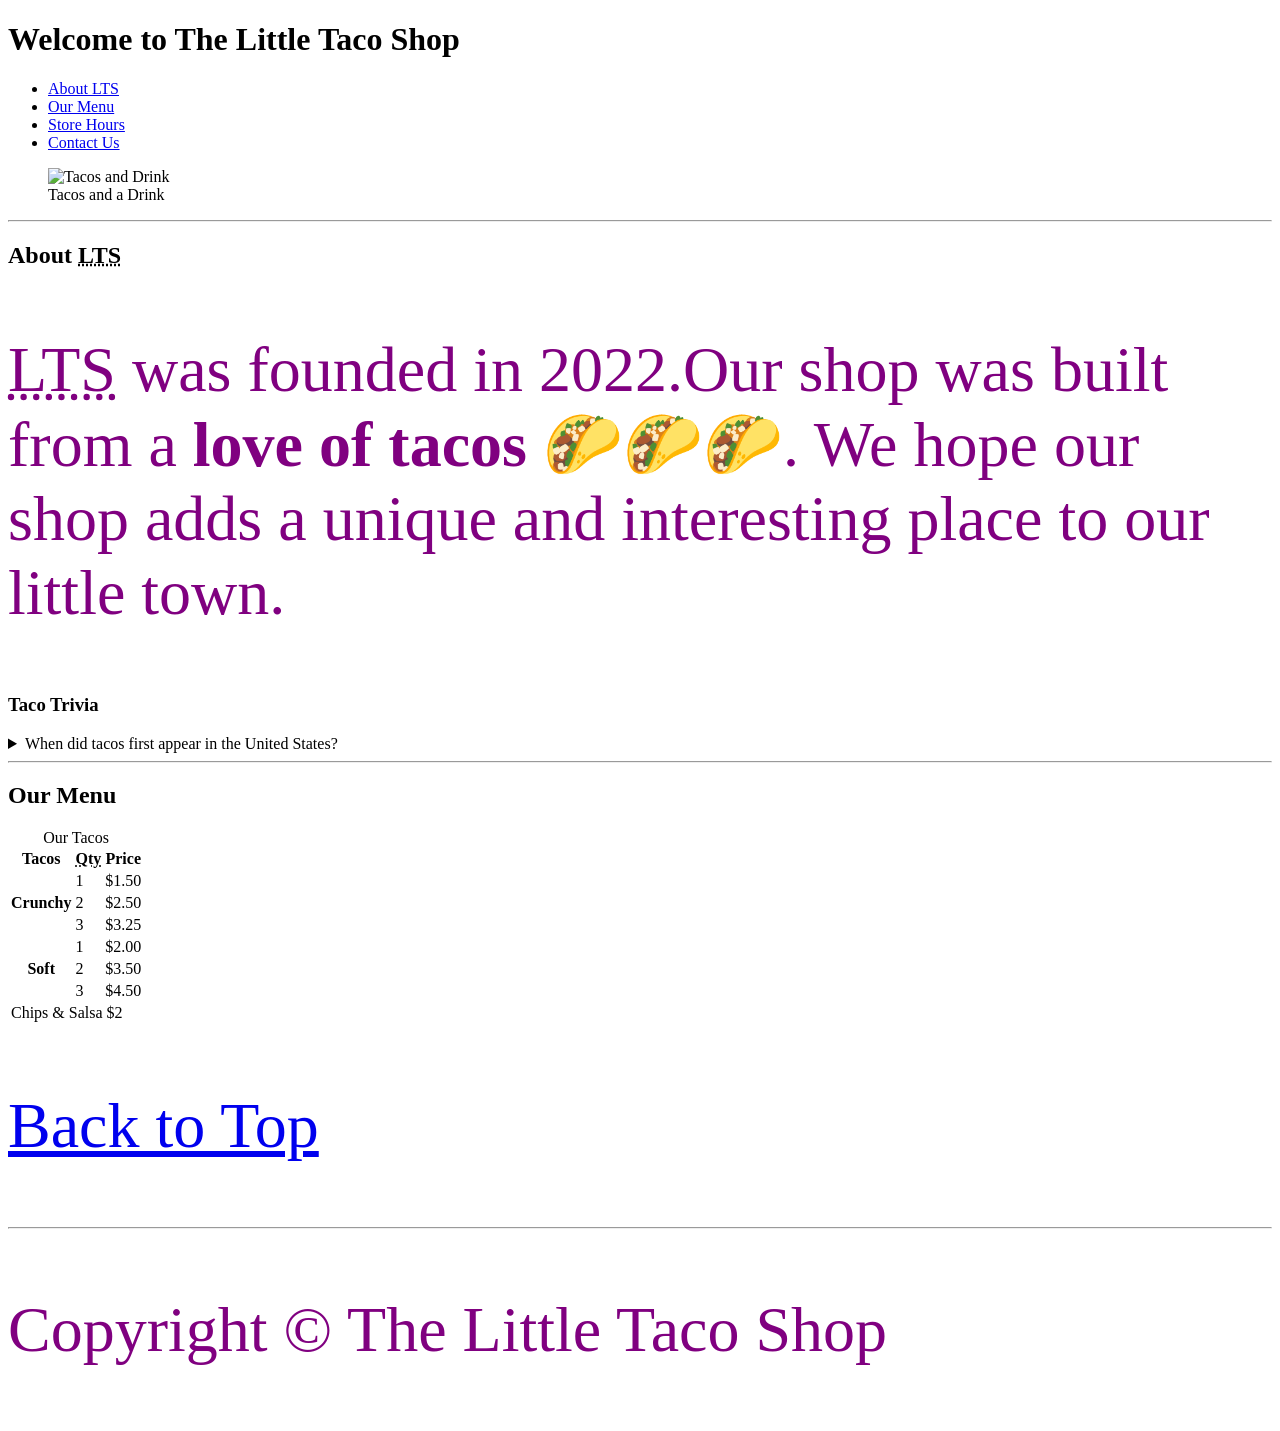
==== index.html @ 3fa567a6 "Add files via upload" ====
<!DOCTYPE html>
<html lang="en">
  <head>
    <meta charset="UTF-8">
    <meta name="author" content="Sophia Zashe">
    <meta name="description" content="The official website for The Little Taco Shop">
    <title>The Little Taco Shop</title>
    <link rel="icon" href="favicon.png" type="image/x-icon">
    <link rel="stylesheet" href="style.css" type="text/css">
  </head>
  <body>
    <header>
    <h1>Welcome to The Little Taco Shop</h1>
    <nav aria-label="primary-navigation">
      <ul>
        <li>
          <a href="#about">About LTS</a>
        </li>
        <li>
          <a href="#menu">Our Menu</a>
        </li>
        <li>
          <a href="hours.html">Store Hours</a>
        </li>
        <li>
          <a href="contact.html">Contact Us</a>
          </li>
      </ul>
    </nav>
    <figure> 
    <img src="Img/tacos_and_drink_400x267.png" alt="Tacos and Drink" title="I want to eat a tacos with drink" width=100%>
      <figcaption>Tacos and a Drink</figcaption>
      </figure>
      </header>
    <hr>
    <main>
    <article id="about">
    <h2>About <abbr title="The Little Taco Shop">LTS</abbr></h2>
    <p>
    <abbr title="The Little Taco Shop">LTS</abbr> was founded in <time datetime="2022">2022</time>.Our shop was built from a <strong>love of tacos</strong> 🌮🌮🌮. We hope our shop adds a unique and interesting place to our little town.
    </p>
      <aside>
      <h3>Taco Trivia</h3>
        <details>
          <summary>When did tacos first appear in the United States?</summary>
          <p>Jeffrey M. Pilcher,taco historian and professor of history at the university of Minnesota,says the earliest mention of tacos in the United States are in a newspaper from <time datetime="1905">1905</time>.
            <br>(Source: <cite><a href="https://www.smithsonianmag.com/" target="_blank">Smithsonian Magazine</a>)</cite> </p>
        </details>
      </aside>
      <hr>
      </article>
    <article id="menu">
      <h2>Our Menu</h2>
      <table>
        <caption>Our Tacos</caption>
        <thead>
          <tr>
            <th>Tacos</th>
            <th scope="col"><abbr title="Quantity">Qty</abbr></th>
            <th scope="col">Price</th>
            </tr>
          </thead>
        <tbody>
        <tr>
          <th scope="row" rowspan="3">Crunchy</th>
          <td>1</td>
          <td>$1.50</td>
          </tr>
          <tr>
            <td>2</td>
            <td>$2.50</td>
            </tr>
          <tr>
            <td>3</td>
            <td>$3.25</td>
            </tr>
        <tr>
          <th scope="row" rowspan="3">Soft</th>
          <td>1</td>
          <td>$2.00</td>
          </tr>
          <tr>
            <td>2</td>
            <td>$3.50</td>
            </tr>
          <tr>
            <td>3</td>
            <td>$4.50</td>
            </tr>
          </tbody>
        <tfoot>
          <tr>
            <td colspan="3">Chips & Salsa $2</td>
            </tr>
          </tfoot>
      </table>
      </article>
    <p>
      <a href="#">Back to Top</a>
      </p>
      </main>
    <hr>
    <footer>
    <p>
      Copyright &copy; The Little Taco Shop
      </p>
      </footer>
  </body>
</html>
---- style.css ----
p {
  font-size:64px;
  color:purple;
  }
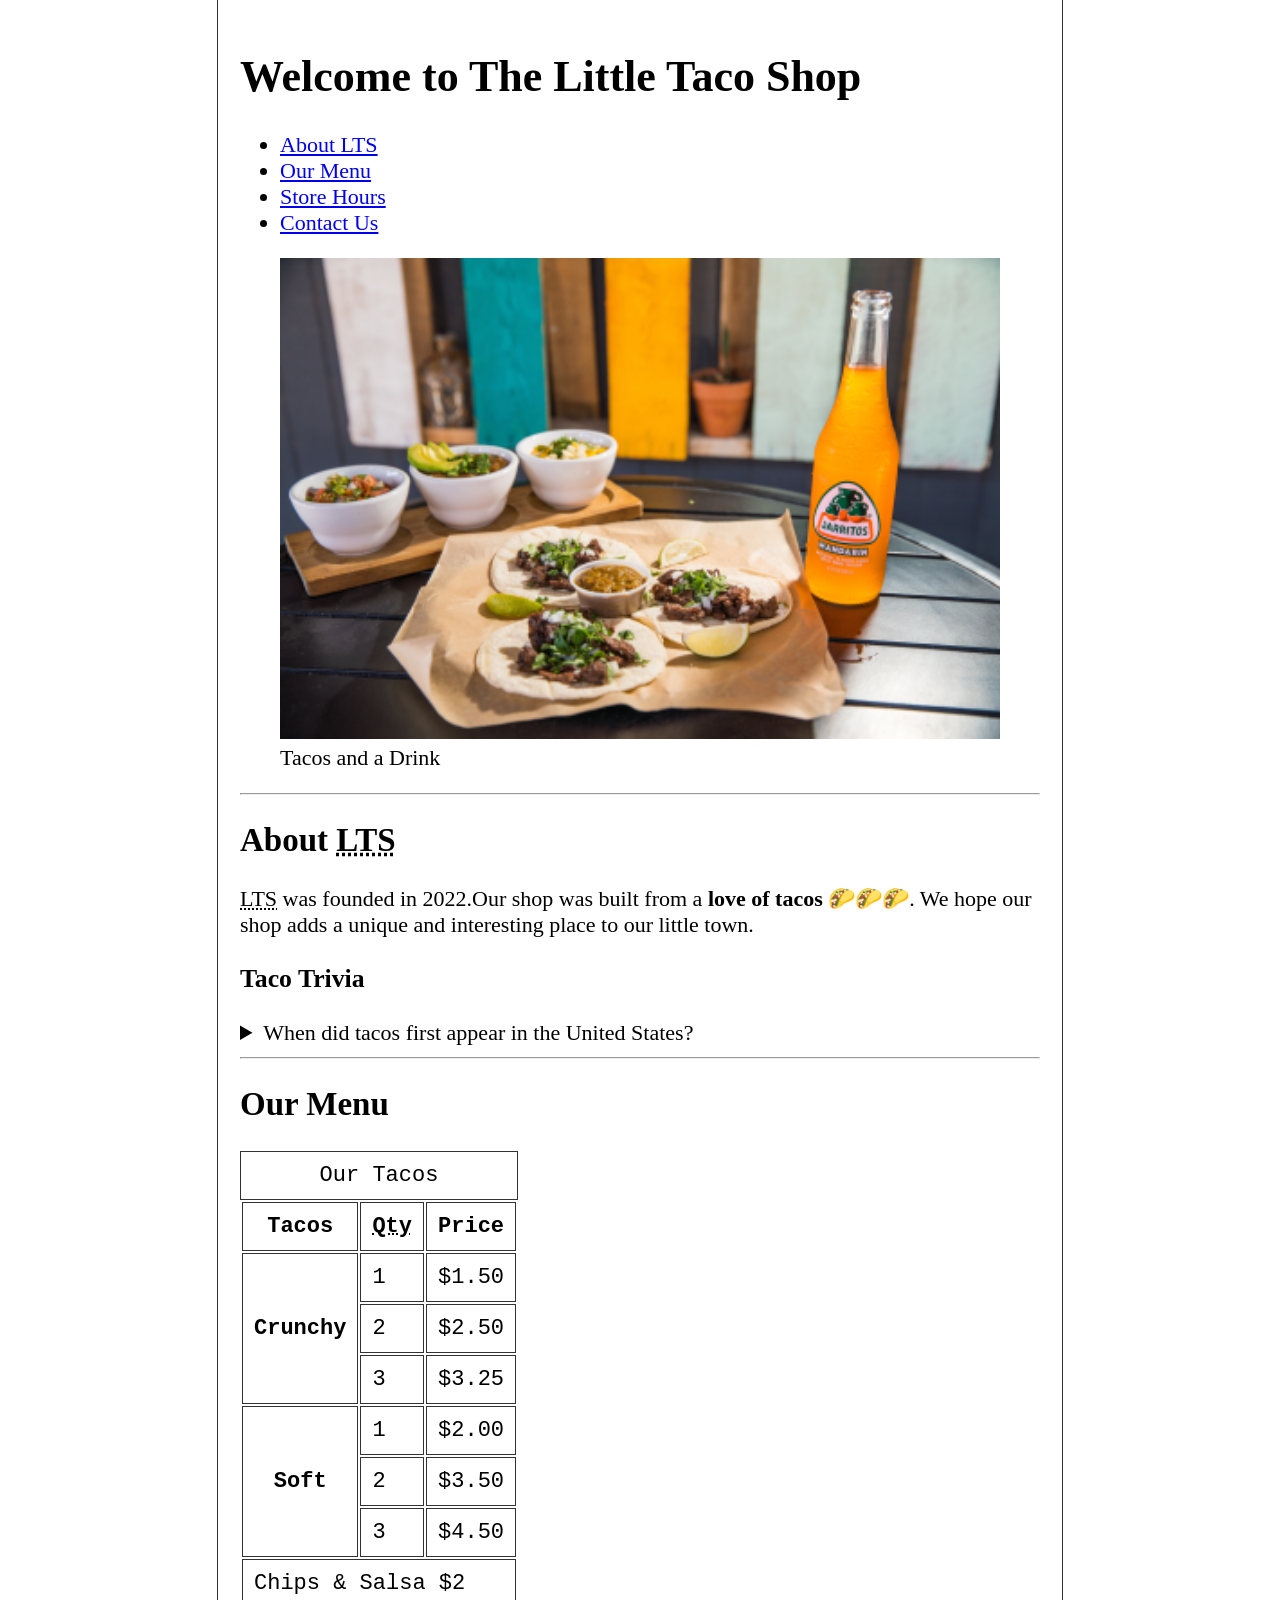
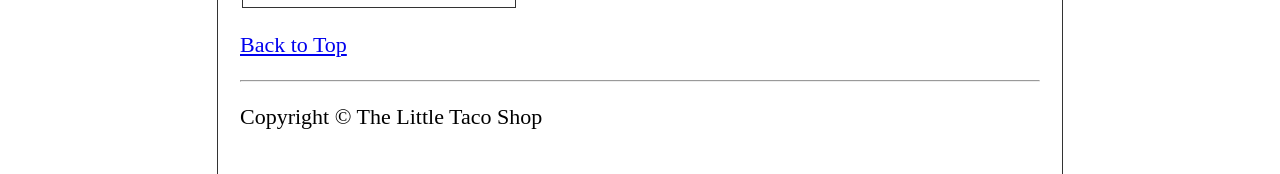
==== commit e8bc43f8: "Fix formatting of taco trivia paragraph" ====
--- a/index.html
+++ b/index.html
@@ -43,7 +43,7 @@
       <h3>Taco Trivia</h3>
         <details>
           <summary>When did tacos first appear in the United States?</summary>
-          <p>Jeffrey M. Pilcher,taco historian and professor of history at the university of Minnesota,says the earliest mention of tacos in the United States are in a newspaper from <time datetime="1905">1905</time>.
+          <p>Jeffrey M. Pilcher, taco historian and professor of history at the university of Minnesota, says the earliest mention of tacos in the United States are in a newspaper from <time datetime="1905">1905</time>.
             <br>(Source: <cite><a href="https://www.smithsonianmag.com/" target="_blank">Smithsonian Magazine</a>)</cite> </p>
         </details>
       </aside>
@@ -106,4 +106,4 @@
       </p>
       </footer>
   </body>
-</html>+</html>
--- a/style.css
+++ b/style.css
@@ -1,4 +1,19 @@
-p {
-  font-size:64px;
-  color:purple;
-  }+html {
+    font-size: 22px;
+}
+
+body {
+    min-height: 100vh;
+    max-width: 800px;
+    margin: 0 auto;
+    padding: 1rem;
+    border-left: 1px solid #333;
+    border-right: 1px solid #333;
+}
+
+th, td, caption {
+    border: 1px solid #333;
+    font-family: 'Courier New', Courier, monospace;
+    border-collapse: separate;
+    padding: 0.5rem;
+}
